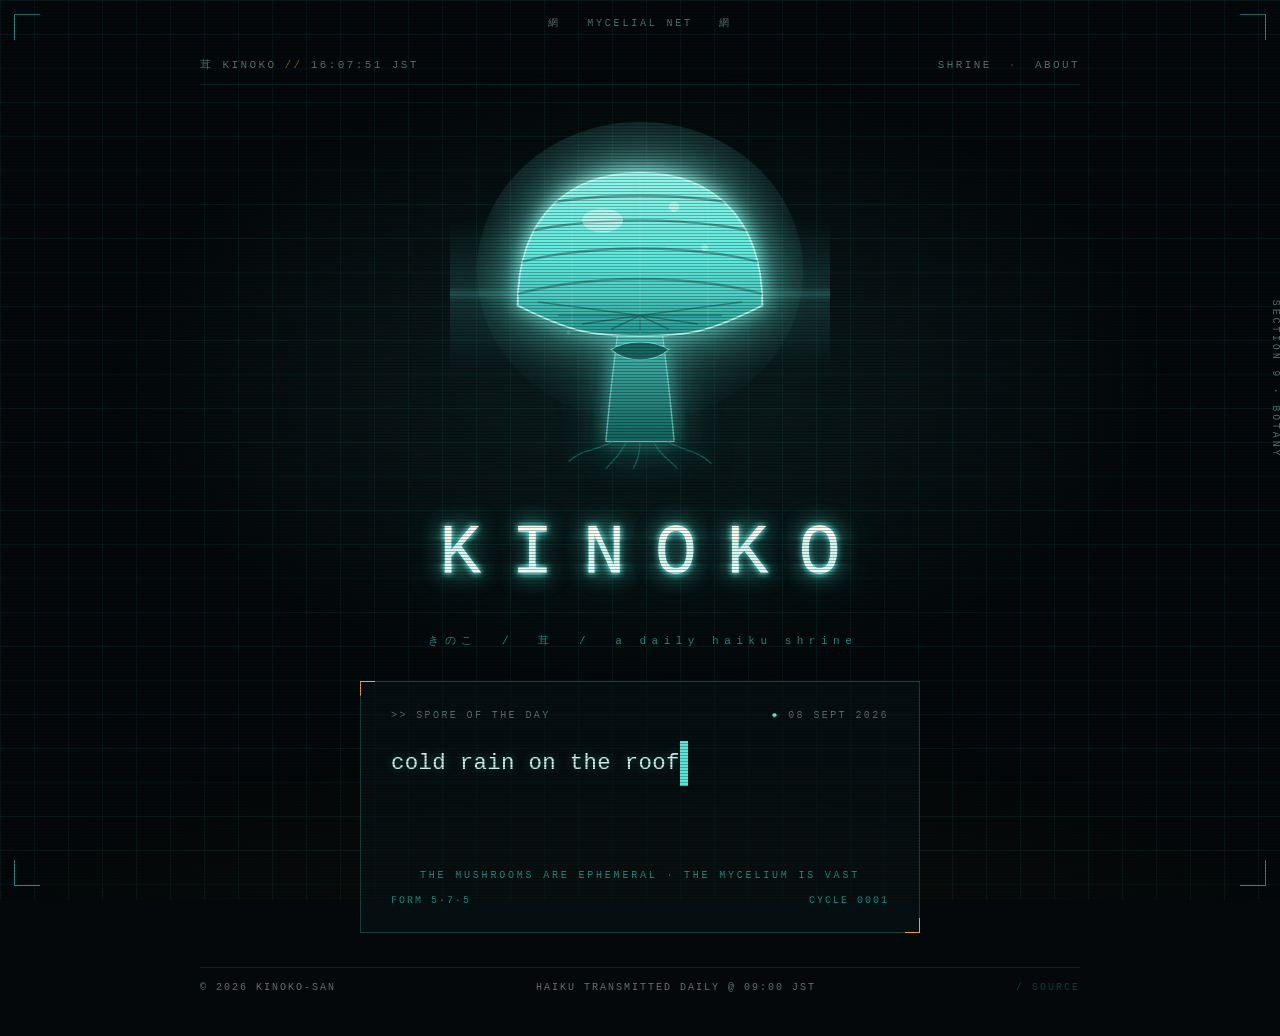
==== index.html @ d9dc1e99 "kinoko: initial shrine Ghost in the Shell (1995) inspired daily mushroom-haiku site. Static HTML/CSS" ====
<!DOCTYPE html>
<html lang="en">
<head>
<meta charset="utf-8" />
<meta name="viewport" content="width=device-width, initial-scale=1" />
<title>KINOKO</title>
<meta name="description" content="A daily mushroom-themed haiku shrine. New spore at 09:00 JST." />
<meta name="color-scheme" content="dark" />
<link rel="icon" href="assets/favicon.svg" type="image/svg+xml" />
<link rel="stylesheet" href="styles.css" />
<meta property="og:title" content="KINOKO" />
<meta property="og:description" content="A daily mushroom-themed haiku shrine. New spore at 09:00 JST." />
<meta property="og:type" content="website" />
</head>
<body>

<!-- ===== HUD frame ===== -->
<div class="hud" aria-hidden="true">
  <span class="hud__corner hud__corner--tl"></span>
  <span class="hud__corner hud__corner--tr"></span>
  <span class="hud__corner hud__corner--bl"></span>
  <span class="hud__corner hud__corner--br"></span>
  <span class="hud__label hud__label--top">網 &nbsp; mycelial net &nbsp; 網</span>
  <span class="hud__label hud__label--right">section 9 · botany</span>
  <span class="hud__label hud__label--bottom">the mushrooms are ephemeral · the mycelium is vast</span>
</div>

<main class="shell">

  <nav class="topbar">
    <span class="brand">茸 KINOKO<span class="topbar__sep">//</span><span class="readout" id="clock">--:--:-- JST</span></span>
    <span>
      <a href="index.html" aria-current="page">SHRINE</a>
      <span class="topbar__sep">·</span>
      <a href="about.html">ABOUT</a>
    </span>
  </nav>

  <section class="hero">
    <div class="mushroom-stage">
      <!-- ===== glowing digital mushroom ===== -->
      <svg viewBox="0 0 200 210" role="img" aria-label="A glowing digital mushroom">
        <defs>
          <filter id="bloom" x="-60%" y="-60%" width="220%" height="220%">
            <feGaussianBlur stdDeviation="4.5" result="b1" />
            <feGaussianBlur stdDeviation="12" result="b2" />
            <feMerge>
              <feMergeNode in="b2" />
              <feMergeNode in="b1" />
              <feMergeNode in="SourceGraphic" />
            </feMerge>
          </filter>
          <linearGradient id="cap" x1="0" y1="0" x2="0" y2="1">
            <stop offset="0" stop-color="#8ff6ec" />
            <stop offset="0.55" stop-color="#57e6d9" />
            <stop offset="1" stop-color="#1f8f86" />
          </linearGradient>
          <linearGradient id="stem" x1="0" y1="0" x2="0" y2="1">
            <stop offset="0" stop-color="#4fcabf" />
            <stop offset="1" stop-color="#12615c" />
          </linearGradient>
          <radialGradient id="halo" cx="0.5" cy="0.42" r="0.6">
            <stop offset="0" stop-color="#57e6d9" stop-opacity="0.5" />
            <stop offset="1" stop-color="#57e6d9" stop-opacity="0" />
          </radialGradient>
          <clipPath id="capClip">
            <path d="M28,112 C28,58 60,34 100,34 C140,34 172,58 172,112 C140,128 128,130 100,130 C72,130 60,128 28,112 Z" />
          </clipPath>
        </defs>

        <!-- ambient halo -->
        <ellipse cx="100" cy="92" rx="95" ry="88" fill="url(#halo)">
          <animate attributeName="rx" values="92;99;92" dur="6s" repeatCount="indefinite" />
          <animate attributeName="opacity" values="0.75;1;0.75" dur="6s" repeatCount="indefinite" />
        </ellipse>

        <!-- rising spores -->
        <g fill="#8ff6ec">
          <circle cx="70" cy="150" r="1.6" opacity="0">
            <animate attributeName="cy" values="150;30" dur="5.5s" repeatCount="indefinite" />
            <animate attributeName="opacity" values="0;0.9;0" dur="5.5s" repeatCount="indefinite" />
          </circle>
          <circle cx="118" cy="150" r="1.2" opacity="0">
            <animate attributeName="cy" values="150;24" dur="6.8s" begin="1.2s" repeatCount="indefinite" />
            <animate attributeName="opacity" values="0;0.8;0" dur="6.8s" begin="1.2s" repeatCount="indefinite" />
          </circle>
          <circle cx="94" cy="150" r="1.9" opacity="0">
            <animate attributeName="cy" values="150;18" dur="7.6s" begin="2.6s" repeatCount="indefinite" />
            <animate attributeName="opacity" values="0;0.7;0" dur="7.6s" begin="2.6s" repeatCount="indefinite" />
          </circle>
          <circle cx="132" cy="150" r="1.3" opacity="0">
            <animate attributeName="cy" values="150;40" dur="6.1s" begin="3.4s" repeatCount="indefinite" />
            <animate attributeName="opacity" values="0;0.85;0" dur="6.1s" begin="3.4s" repeatCount="indefinite" />
          </circle>
          <circle cx="58" cy="150" r="1.1" opacity="0">
            <animate attributeName="cy" values="150;46" dur="5.2s" begin="0.6s" repeatCount="indefinite" />
            <animate attributeName="opacity" values="0;0.8;0" dur="5.2s" begin="0.6s" repeatCount="indefinite" />
          </circle>
        </g>

        <g filter="url(#bloom)">
          <!-- stem -->
          <path d="M88,120 C84,150 82,168 80,192 L120,192 C118,168 116,150 112,120 Z"
                fill="url(#stem)" stroke="#8ff6ec" stroke-width="0.75" stroke-opacity="0.6" />
          <!-- stem ring -->
          <path d="M83,138 C92,132 108,132 117,138 C108,146 92,146 83,138 Z"
                fill="#12615c" stroke="#8ff6ec" stroke-width="0.6" stroke-opacity="0.7" />

          <!-- cap -->
          <path d="M28,112 C28,58 60,34 100,34 C140,34 172,58 172,112
                   C140,128 128,130 100,130 C72,130 60,128 28,112 Z"
                fill="url(#cap)" stroke="#bffff7" stroke-width="1" stroke-opacity="0.85" />

          <!-- gills -->
          <g stroke="#0c3f3b" stroke-width="0.9" stroke-opacity="0.55">
            <line x1="100" y1="118" x2="40"  y2="110" />
            <line x1="100" y1="118" x2="52"  y2="118" />
            <line x1="100" y1="118" x2="66"  y2="123" />
            <line x1="100" y1="118" x2="83"  y2="126" />
            <line x1="100" y1="118" x2="100" y2="127" />
            <line x1="100" y1="118" x2="117" y2="126" />
            <line x1="100" y1="118" x2="134" y2="123" />
            <line x1="100" y1="118" x2="148" y2="118" />
            <line x1="100" y1="118" x2="160" y2="110" />
          </g>

          <!-- holographic contour lines across the cap -->
          <g clip-path="url(#capClip)" stroke="#04080a" stroke-opacity="0.35" fill="none">
            <path d="M20,58 C60,44 140,44 180,58" stroke-width="1.4" />
            <path d="M14,74 C60,58 140,58 186,74" stroke-width="1.4" />
            <path d="M12,92 C60,74 140,74 188,92" stroke-width="1.4" />
            <path d="M14,110 C60,92 140,92 186,110" stroke-width="1.4" />
          </g>
          <!-- vertical data ticks -->
          <g clip-path="url(#capClip)" stroke="#bffff7" stroke-opacity="0.14" stroke-width="0.8">
            <line x1="60" y1="30" x2="60" y2="130" />
            <line x1="100" y1="30" x2="100" y2="130" />
            <line x1="140" y1="30" x2="140" y2="130" />
          </g>

          <!-- specular spots -->
          <ellipse cx="78" cy="62" rx="12" ry="7" fill="#e6fffb" opacity="0.5" />
          <circle cx="120" cy="54" r="3" fill="#e6fffb" opacity="0.55" />
          <circle cx="138" cy="78" r="2" fill="#e6fffb" opacity="0.4" />
        </g>

        <!-- base mycelium threads -->
        <g stroke="#1f8f86" stroke-width="0.8" stroke-opacity="0.55" fill="none" filter="url(#bloom)">
          <path d="M84,192 C74,198 66,196 58,204" />
          <path d="M100,192 C100,200 98,204 96,208" />
          <path d="M116,192 C126,198 134,197 142,205" />
          <path d="M92,192 C88,201 84,203 80,208" />
          <path d="M108,192 C112,201 118,203 122,208" />
        </g>
      </svg>
    </div>

    <h1 class="wordmark" data-glitch="KINOKO">KINOKO</h1>
    <p class="wordmark-sub">きのこ &nbsp;/&nbsp; 茸 &nbsp;/&nbsp; a daily haiku shrine</p>
  </section>

  <!-- ===== haiku panel ===== -->
  <section class="haiku" id="haiku" aria-live="polite">
    <div class="haiku__head">
      <span>&gt;&gt; spore of the day</span>
      <span><span class="dot">●</span> <span id="haiku-date">--------</span></span>
    </div>
    <div class="haiku__body" id="haiku-body">
      <span class="line">accessing mycelial archive<span class="caret">_</span></span>
    </div>
    <div class="haiku__foot">
      <span>form 5·7·5</span>
      <span id="haiku-cycle">cycle ——</span>
    </div>
  </section>

  <footer class="footer">
    <span>© <span id="year">2026</span> KINOKO-SAN</span>
    <span>haiku transmitted daily @ 09:00 JST</span>
    <span><a id="repo-link" href="#">/ source</a></span>
  </footer>

</main>

<script src="main.js"></script>
</body>
</html>
---- styles.css ----
/* ============================================================
   KINOKO  —  ghost in the shell (1995) inspired styling
   deep teal terminal / holographic HUD / spore-lit dark
   ============================================================ */

:root {
  --bg:        #04080a;
  --bg-panel:  rgba(8, 20, 22, 0.55);
  --ink:       #9fb8b4;
  --ink-dim:   #587470;
  --teal:      #57e6d9;
  --teal-deep: #1f8f86;
  --amber:     #e8a13c;
  --amber-dim: #7a5a24;
  --grid:      rgba(87, 230, 217, 0.06);
  --scan:      rgba(0, 0, 0, 0.28);
  --glow:      #57e6d9;
  --danger:    #e0523c;
  --mono: "SFMono-Regular", "SF Mono", "JetBrains Mono", "Menlo",
          "Consolas", "Liberation Mono", monospace;
}

* { box-sizing: border-box; }

html, body { height: 100%; }

body {
  margin: 0;
  background: var(--bg);
  color: var(--ink);
  font-family: var(--mono);
  font-size: 15px;
  line-height: 1.65;
  letter-spacing: 0.02em;
  overflow-x: hidden;
  text-rendering: optimizeLegibility;
  -webkit-font-smoothing: antialiased;
}

/* ---- ambient field: grid + radial spore light -------------------- */
body::before {
  content: "";
  position: fixed;
  inset: 0;
  z-index: 0;
  pointer-events: none;
  background:
    radial-gradient(ellipse 60% 50% at 50% 42%,
      rgba(87, 230, 217, 0.10), transparent 70%),
    radial-gradient(ellipse 90% 60% at 50% 120%,
      rgba(232, 161, 60, 0.06), transparent 70%),
    linear-gradient(var(--grid) 1px, transparent 1px) 0 0 / 100% 34px,
    linear-gradient(90deg, var(--grid) 1px, transparent 1px) 0 0 / 34px 100%;
}

/* ---- scanlines + flicker (CRT / thermoptic) --------------------- */
body::after {
  content: "";
  position: fixed;
  inset: 0;
  z-index: 90;
  pointer-events: none;
  background: repeating-linear-gradient(
    to bottom,
    transparent 0 2px,
    var(--scan) 2px 3px
  );
  mix-blend-mode: multiply;
  animation: flicker 6s infinite steps(60);
}

@keyframes flicker {
  0%, 100% { opacity: 0.55; }
  47%      { opacity: 0.5; }
  48%      { opacity: 0.7; }
  49%      { opacity: 0.5; }
  93%      { opacity: 0.58; }
  94%      { opacity: 0.42; }
}

@media (prefers-reduced-motion: reduce) {
  body::after { animation: none; }
  * { animation-duration: 0.001s !important; animation-iteration-count: 1 !important; }
}

/* ============================================================
   HUD frame
   ============================================================ */

.hud {
  position: fixed;
  inset: 0;
  z-index: 20;
  pointer-events: none;
  padding: 18px;
}

.hud__corner {
  position: absolute;
  width: 26px;
  height: 26px;
  border: 1px solid var(--teal-deep);
}
.hud__corner--tl { top: 14px;    left: 14px;    border-right: 0; border-bottom: 0; }
.hud__corner--tr { top: 14px;    right: 14px;   border-left: 0;  border-bottom: 0; }
.hud__corner--bl { bottom: 14px; left: 14px;    border-right: 0; border-top: 0; }
.hud__corner--br { bottom: 14px; right: 14px;   border-left: 0;  border-top: 0; }

.hud__label {
  position: absolute;
  font-size: 10px;
  letter-spacing: 0.28em;
  text-transform: uppercase;
  color: var(--ink-dim);
}
.hud__label--top    { top: 16px;    left: 50%; transform: translateX(-50%); }
.hud__label--bottom { bottom: 16px; left: 50%; transform: translateX(-50%); color: var(--teal-deep); }
.hud__label--right  {
  top: 50%; right: 6px;
  transform: rotate(90deg);
  transform-origin: right center;
}

/* ============================================================
   layout
   ============================================================ */

.shell {
  position: relative;
  z-index: 10;
  min-height: 100vh;
  display: flex;
  flex-direction: column;
  align-items: center;
  padding: 56px 20px 40px;
}

.topbar {
  width: 100%;
  max-width: 880px;
  display: flex;
  justify-content: space-between;
  align-items: baseline;
  font-size: 11px;
  letter-spacing: 0.22em;
  text-transform: uppercase;
  color: var(--ink-dim);
  border-bottom: 1px solid rgba(87, 230, 217, 0.12);
  padding-bottom: 10px;
}

.topbar a {
  color: var(--ink-dim);
  text-decoration: none;
  transition: color 0.2s, text-shadow 0.2s;
}
.topbar a:hover,
.topbar a:focus-visible {
  color: var(--teal);
  text-shadow: 0 0 8px var(--glow);
  outline: none;
}
.topbar__sep { color: var(--amber-dim); margin: 0 8px; }

.readout {
  font-variant-numeric: tabular-nums;
}

/* ============================================================
   hero — mushroom + wordmark
   ============================================================ */

.hero {
  flex: 1;
  display: flex;
  flex-direction: column;
  align-items: center;
  justify-content: center;
  gap: 6px;
  padding: 30px 0 12px;
}

.mushroom-stage {
  position: relative;
  width: min(70vw, 340px);
  aspect-ratio: 1 / 1;
  display: grid;
  place-items: center;
}

.mushroom-stage svg {
  width: 100%;
  height: 100%;
  overflow: visible;
}

/* holographic scan pass over the mushroom */
.mushroom-stage::after {
  content: "";
  position: absolute;
  left: -6%;
  right: -6%;
  height: 42%;
  background: linear-gradient(
    to bottom,
    transparent,
    rgba(87, 230, 217, 0.14) 45%,
    rgba(87, 230, 217, 0.30) 50%,
    rgba(87, 230, 217, 0.14) 55%,
    transparent
  );
  mix-blend-mode: screen;
  animation: scan-pass 5.5s ease-in-out infinite;
  pointer-events: none;
}

@keyframes scan-pass {
  0%, 100% { transform: translateY(-120%); opacity: 0; }
  10%      { opacity: 1; }
  50%      { transform: translateY(150%); opacity: 1; }
  60%, 100%{ opacity: 0; }
}

.wordmark {
  margin: 18px 0 0;
  font-size: clamp(2.2rem, 9vw, 4.4rem);
  font-weight: 400;
  letter-spacing: 0.42em;
  text-indent: 0.42em;               /* balance the trailing space */
  color: #d6f5f1;
  text-transform: uppercase;
  text-shadow:
    0 0 6px rgba(87, 230, 217, 0.9),
    0 0 22px rgba(87, 230, 217, 0.55),
    0 0 48px rgba(87, 230, 217, 0.28);
  position: relative;
}

.wordmark[data-glitch]::before,
.wordmark[data-glitch]::after {
  content: attr(data-glitch);
  position: absolute;
  inset: 0;
  text-indent: 0.42em;
}
.wordmark[data-glitch]::before {
  color: var(--amber);
  mix-blend-mode: screen;
  animation: glitch-x 4.2s infinite steps(2);
  clip-path: inset(0 0 62% 0);
}
.wordmark[data-glitch]::after {
  color: var(--teal);
  mix-blend-mode: screen;
  animation: glitch-x 3.1s infinite reverse steps(2);
  clip-path: inset(58% 0 0 0);
}

@keyframes glitch-x {
  0%, 82%, 100% { transform: translate(0, 0); opacity: 0; }
  83%  { transform: translate(-2px, 1px);  opacity: 0.9; }
  86%  { transform: translate(3px, -1px);  opacity: 0.6; }
  90%  { transform: translate(-1px, 0);    opacity: 0.8; }
}

.wordmark-sub {
  font-size: 11px;
  letter-spacing: 0.5em;
  text-indent: 0.5em;
  color: var(--teal-deep);
  margin-top: 14px;
}

/* ============================================================
   haiku panel
   ============================================================ */

.haiku {
  position: relative;
  z-index: 10;
  width: 100%;
  max-width: 560px;
  margin: 8px auto 0;
  padding: 26px 30px 22px;
  background: var(--bg-panel);
  border: 1px solid rgba(87, 230, 217, 0.22);
  backdrop-filter: blur(2px);
}

/* corner brackets */
.haiku::before,
.haiku::after {
  content: "";
  position: absolute;
  width: 14px;
  height: 14px;
  border: 1px solid var(--amber);
}
.haiku::before { top: -1px;    left: -1px;  border-right: 0; border-bottom: 0; }
.haiku::after  { bottom: -1px; right: -1px; border-left: 0;  border-top: 0; }

.haiku__head {
  display: flex;
  justify-content: space-between;
  font-size: 10px;
  letter-spacing: 0.24em;
  text-transform: uppercase;
  color: var(--ink-dim);
  margin-bottom: 16px;
}
.haiku__head .dot {
  color: var(--teal);
  animation: pulse 2s ease-in-out infinite;
}
@keyframes pulse { 0%,100%{opacity:.3} 50%{opacity:1} }

.haiku__body {
  font-size: clamp(1.05rem, 3.6vw, 1.4rem);
  line-height: 2;
  color: #cfeeea;
  text-shadow: 0 0 10px rgba(87, 230, 217, 0.35);
  min-height: 6em;
}
.haiku__body .line { display: block; white-space: pre-wrap; }
.haiku__body .caret {
  display: inline-block;
  width: 0.6ch;
  background: var(--teal);
  color: transparent;
  animation: pulse 1s steps(1) infinite;
}

.haiku__foot {
  margin-top: 18px;
  font-size: 10px;
  letter-spacing: 0.2em;
  text-transform: uppercase;
  color: var(--teal-deep);
  display: flex;
  justify-content: space-between;
}

.haiku.is-error .haiku__body { color: var(--danger); text-shadow: none; }

/* ============================================================
   footer
   ============================================================ */

.footer {
  width: 100%;
  max-width: 880px;
  margin-top: 34px;
  padding-top: 12px;
  border-top: 1px solid rgba(87, 230, 217, 0.12);
  font-size: 10px;
  letter-spacing: 0.2em;
  text-transform: uppercase;
  color: var(--ink-dim);
  display: flex;
  justify-content: space-between;
  gap: 12px;
  flex-wrap: wrap;
}
.footer a { color: var(--teal-deep); text-decoration: none; }
.footer a:hover { color: var(--teal); text-shadow: 0 0 8px var(--glow); }

/* ============================================================
   about page
   ============================================================ */

.doc {
  position: relative;
  z-index: 10;
  width: 100%;
  max-width: 640px;
  margin: 10px auto 0;
  padding: 34px 38px 30px;
  background: var(--bg-panel);
  border: 1px solid rgba(87, 230, 217, 0.22);
  backdrop-filter: blur(2px);
}
.doc::before,
.doc::after {
  content: "";
  position: absolute;
  width: 16px; height: 16px;
  border: 1px solid var(--amber);
}
.doc::before { top: -1px; left: -1px; border-right: 0; border-bottom: 0; }
.doc::after  { bottom: -1px; right: -1px; border-left: 0; border-top: 0; }

.doc h1 {
  font-size: 13px;
  letter-spacing: 0.3em;
  text-transform: uppercase;
  color: var(--ink-dim);
  font-weight: 400;
  margin: 0 0 24px;
  border-bottom: 1px solid rgba(87, 230, 217, 0.14);
  padding-bottom: 12px;
}

.doc p {
  font-size: 1rem;
  line-height: 1.9;
  color: #cfeeea;
  margin: 0 0 18px;
}
.doc p .accent { color: var(--teal); text-shadow: 0 0 10px rgba(87,230,217,.4); }
.doc p .jp { color: var(--amber); letter-spacing: 0.1em; }

.doc dl {
  margin: 26px 0 0;
  font-size: 11px;
  letter-spacing: 0.14em;
  text-transform: uppercase;
  color: var(--ink-dim);
}
.doc dl div { display: flex; gap: 14px; padding: 6px 0; border-top: 1px solid rgba(87,230,217,.08); }
.doc dt { min-width: 130px; color: var(--teal-deep); }
.doc dd { margin: 0; color: var(--ink); }
.doc dd a { color: var(--teal); text-decoration: none; }
.doc dd a:hover { text-shadow: 0 0 8px var(--glow); }

/* ============================================================
   responsive
   ============================================================ */

@media (max-width: 560px) {
  .shell { padding: 44px 14px 30px; }
  .hud__label--right { display: none; }
  .haiku, .doc { padding-left: 20px; padding-right: 20px; }
  .topbar { font-size: 10px; letter-spacing: 0.14em; }
}
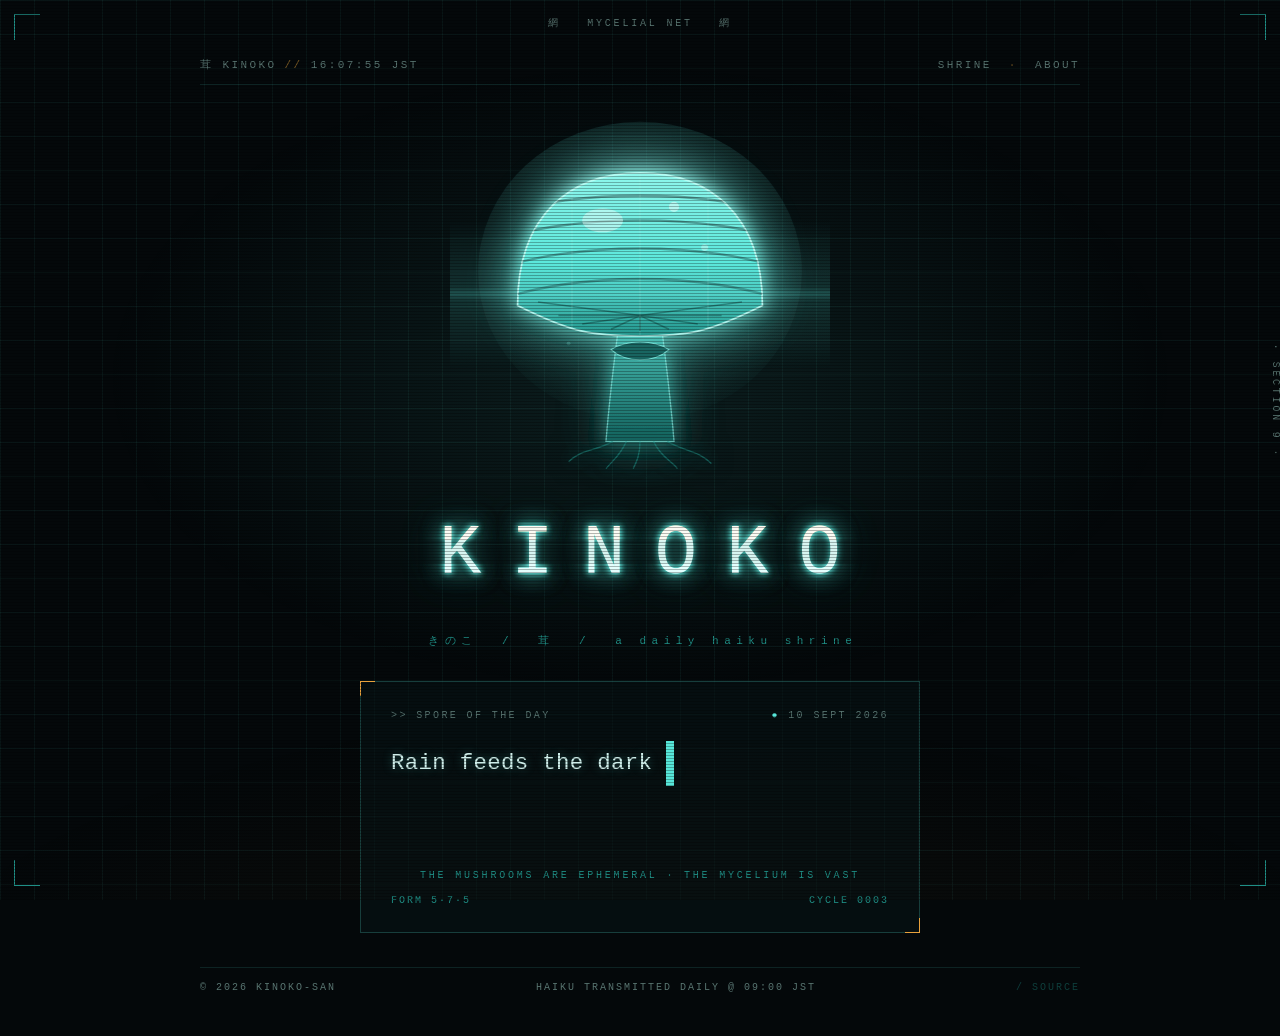
==== commit 1fbaf402: "Update section label format in index.html" ====
--- a/index.html
+++ b/index.html
@@ -21,7 +21,7 @@
   <span class="hud__corner hud__corner--bl"></span>
   <span class="hud__corner hud__corner--br"></span>
   <span class="hud__label hud__label--top">網 &nbsp; mycelial net &nbsp; 網</span>
-  <span class="hud__label hud__label--right">section 9 · botany</span>
+  <span class="hud__label hud__label--right">· section 9 ·</span>
   <span class="hud__label hud__label--bottom">the mushrooms are ephemeral · the mycelium is vast</span>
 </div>
 
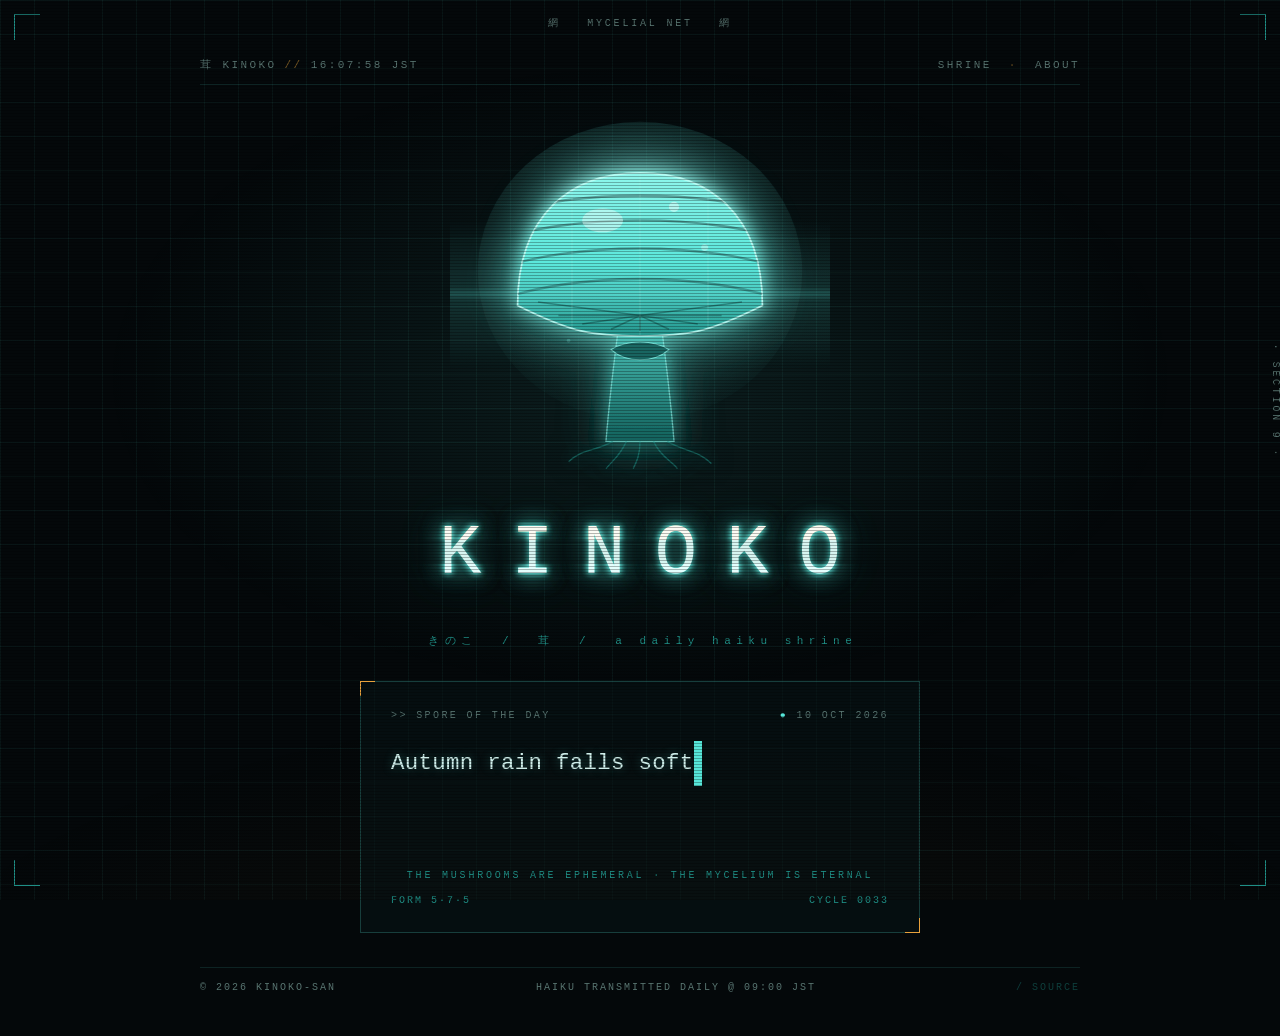
==== commit 32a0963f: "Change 'the mycelium is vast' to 'the mycelium is eternal'" ====
--- a/index.html
+++ b/index.html
@@ -22,7 +22,7 @@
   <span class="hud__corner hud__corner--br"></span>
   <span class="hud__label hud__label--top">網 &nbsp; mycelial net &nbsp; 網</span>
   <span class="hud__label hud__label--right">· section 9 ·</span>
-  <span class="hud__label hud__label--bottom">the mushrooms are ephemeral · the mycelium is vast</span>
+  <span class="hud__label hud__label--bottom">the mushrooms are ephemeral · the mycelium is eternal</span>
 </div>
 
 <main class="shell">
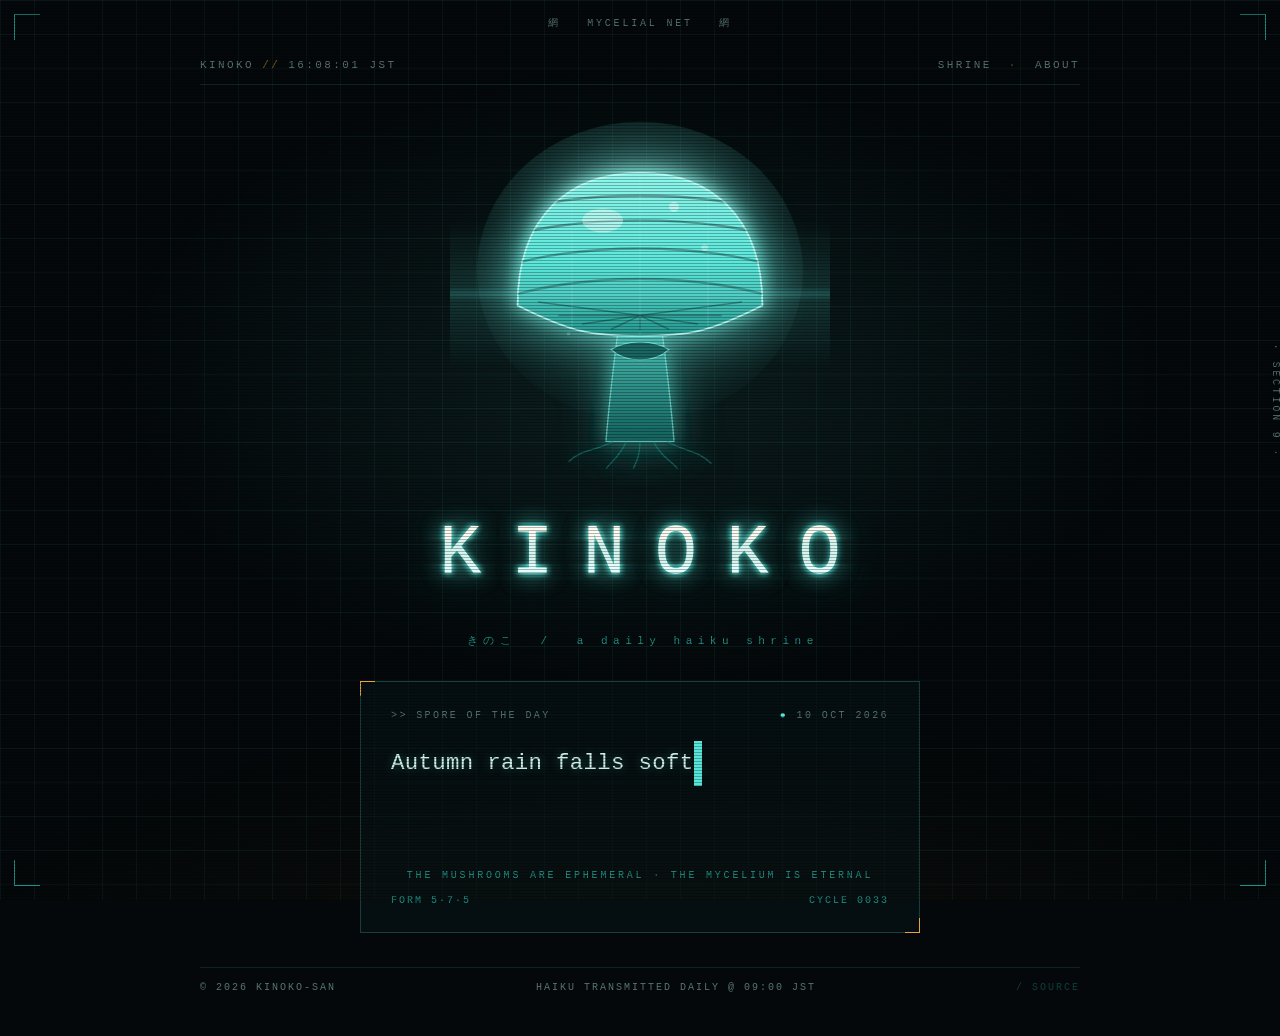
==== commit 637ddfe4: "Update brand name and wordmark subtitle Removed duplicate character '茸' from brand and updated the w" ====
--- a/index.html
+++ b/index.html
@@ -28,7 +28,7 @@
 <main class="shell">
 
   <nav class="topbar">
-    <span class="brand">茸 KINOKO<span class="topbar__sep">//</span><span class="readout" id="clock">--:--:-- JST</span></span>
+    <span class="brand">KINOKO<span class="topbar__sep">//</span><span class="readout" id="clock">--:--:-- JST</span></span>
     <span>
       <a href="index.html" aria-current="page">SHRINE</a>
       <span class="topbar__sep">·</span>
@@ -156,7 +156,7 @@
     </div>
 
     <h1 class="wordmark" data-glitch="KINOKO">KINOKO</h1>
-    <p class="wordmark-sub">きのこ &nbsp;/&nbsp; 茸 &nbsp;/&nbsp; a daily haiku shrine</p>
+    <p class="wordmark-sub">きのこ &nbsp;/&nbsp; a daily haiku shrine</p>
   </section>
 
   <!-- ===== haiku panel ===== -->
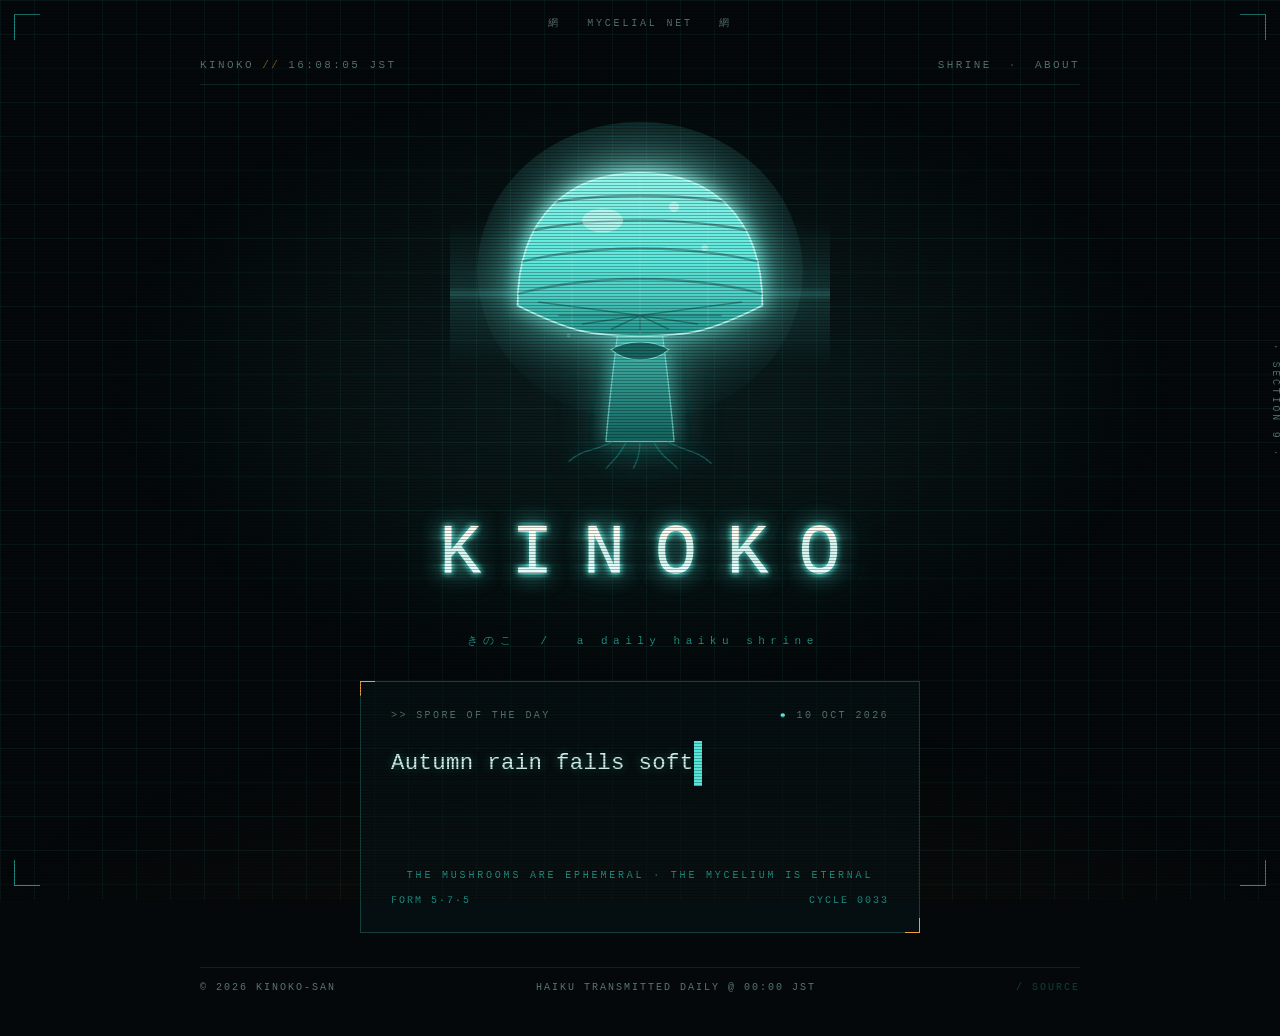
==== commit d63e38c5: "site+docs: reflect 00:00 JST post time, Haiku 5.5 and the failure alert - index.html: meta/og descri" ====
--- a/index.html
+++ b/index.html
@@ -4,12 +4,12 @@
 <meta charset="utf-8" />
 <meta name="viewport" content="width=device-width, initial-scale=1" />
 <title>KINOKO</title>
-<meta name="description" content="A daily mushroom-themed haiku shrine. New spore at 09:00 JST." />
+<meta name="description" content="A daily mushroom-themed haiku shrine. New spore at 00:00 JST." />
 <meta name="color-scheme" content="dark" />
 <link rel="icon" href="assets/favicon.svg" type="image/svg+xml" />
 <link rel="stylesheet" href="styles.css" />
 <meta property="og:title" content="KINOKO" />
-<meta property="og:description" content="A daily mushroom-themed haiku shrine. New spore at 09:00 JST." />
+<meta property="og:description" content="A daily mushroom-themed haiku shrine. New spore at 00:00 JST." />
 <meta property="og:type" content="website" />
 </head>
 <body>
@@ -176,7 +176,7 @@
 
   <footer class="footer">
     <span>© <span id="year">2026</span> KINOKO-SAN</span>
-    <span>haiku transmitted daily @ 09:00 JST</span>
+    <span>haiku transmitted daily @ 00:00 JST</span>
     <span><a id="repo-link" href="#">/ source</a></span>
   </footer>
 
